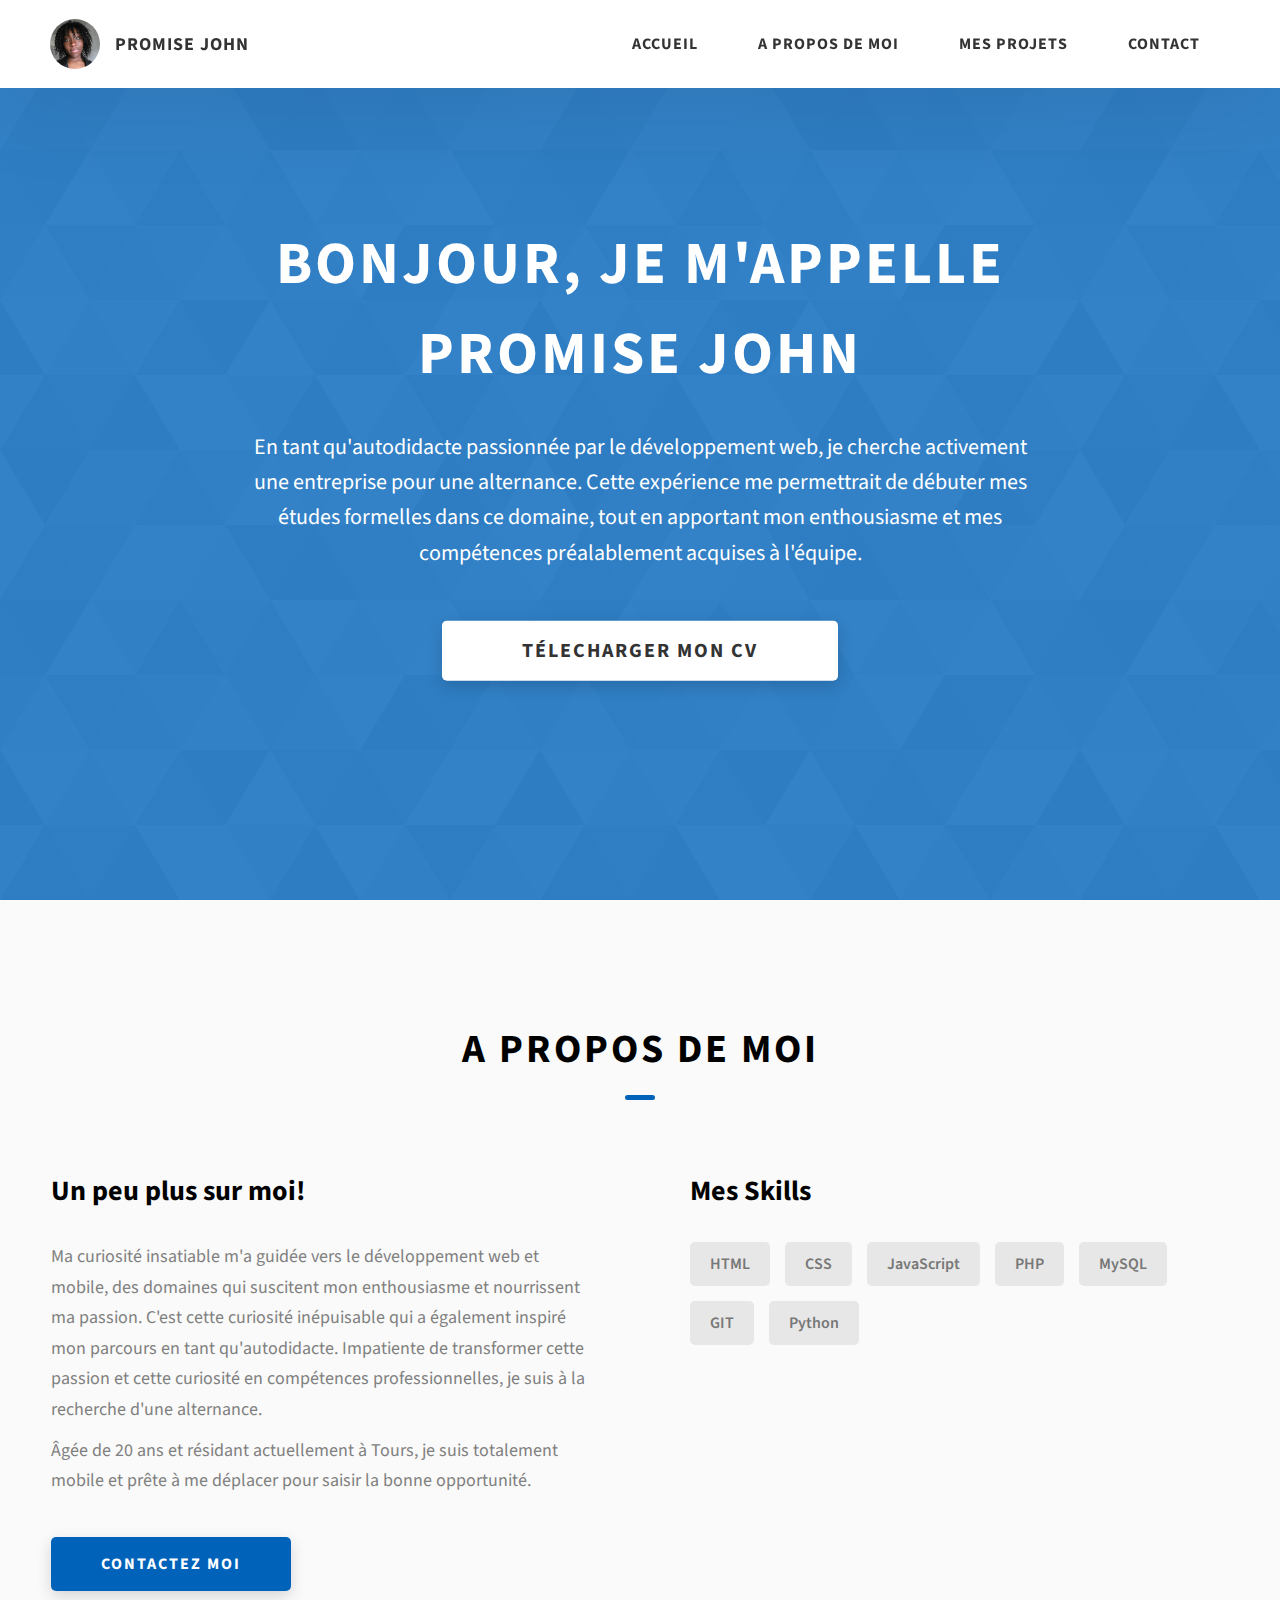
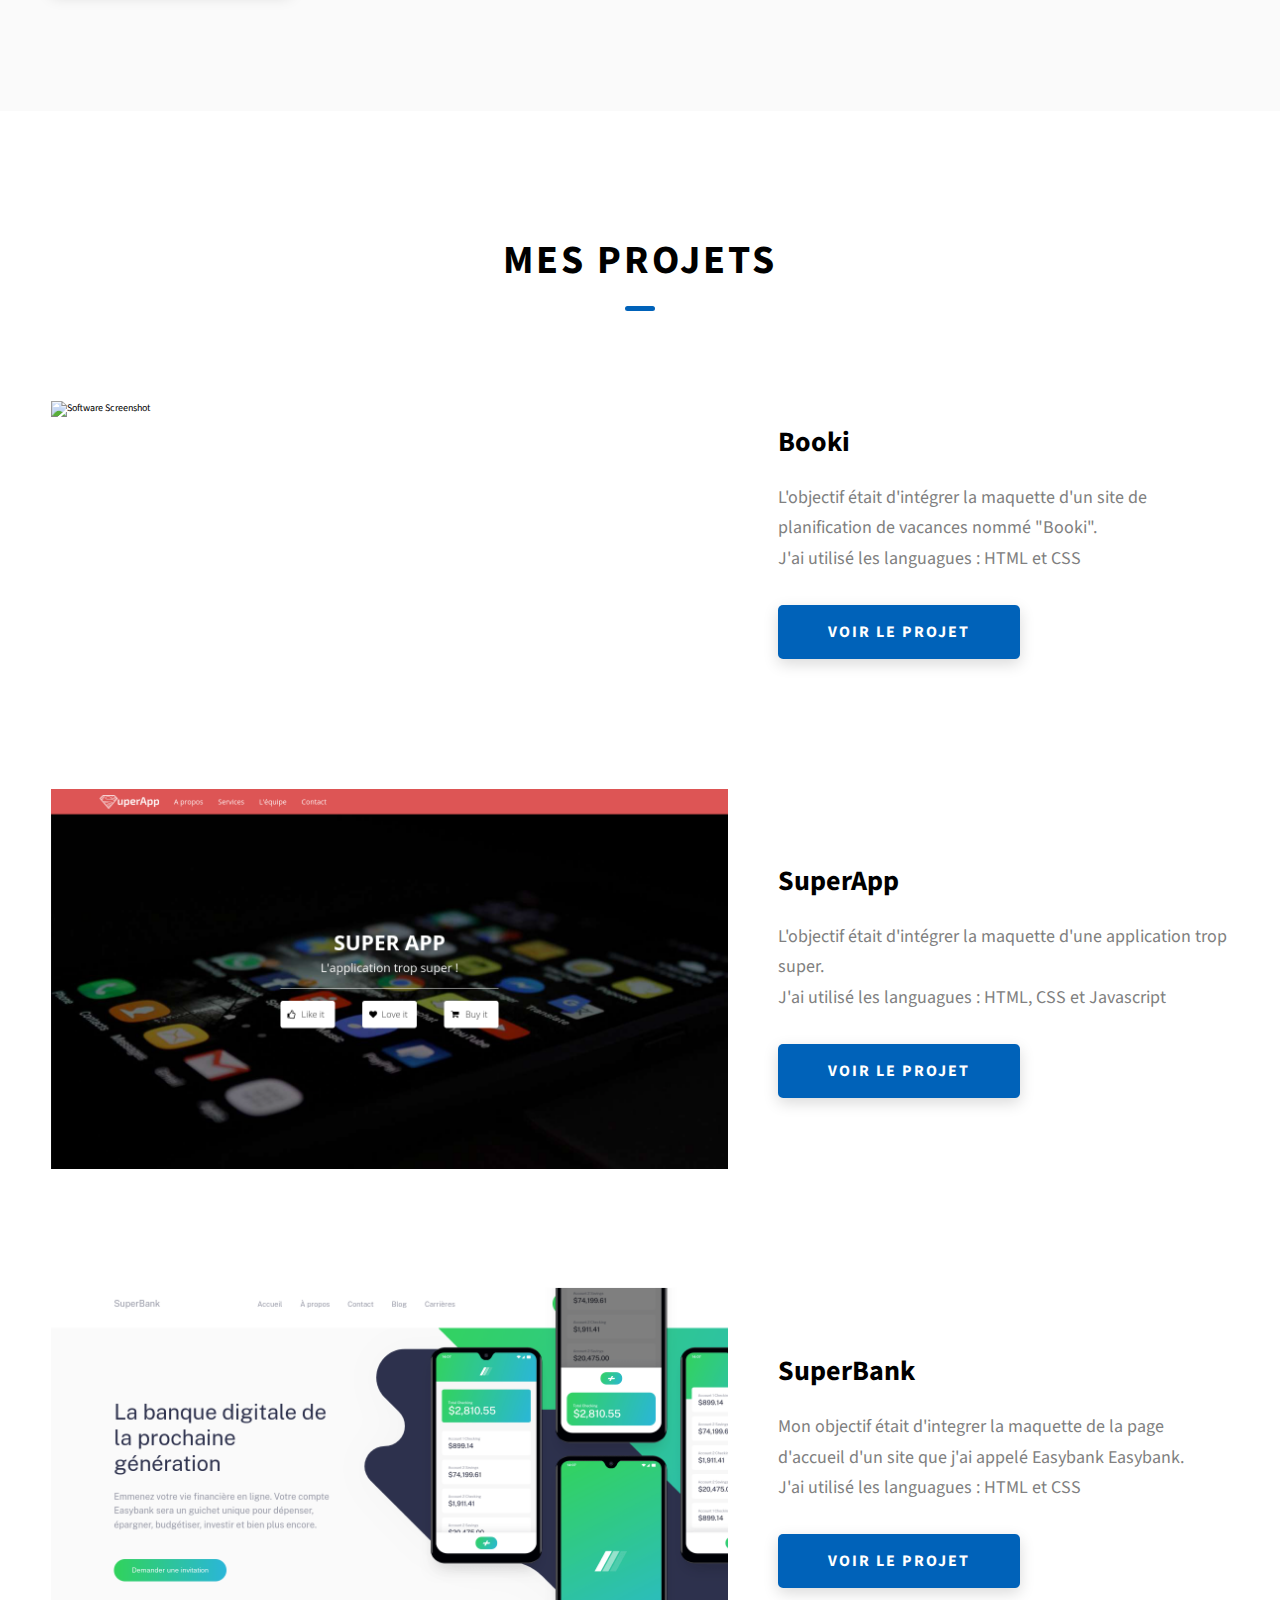
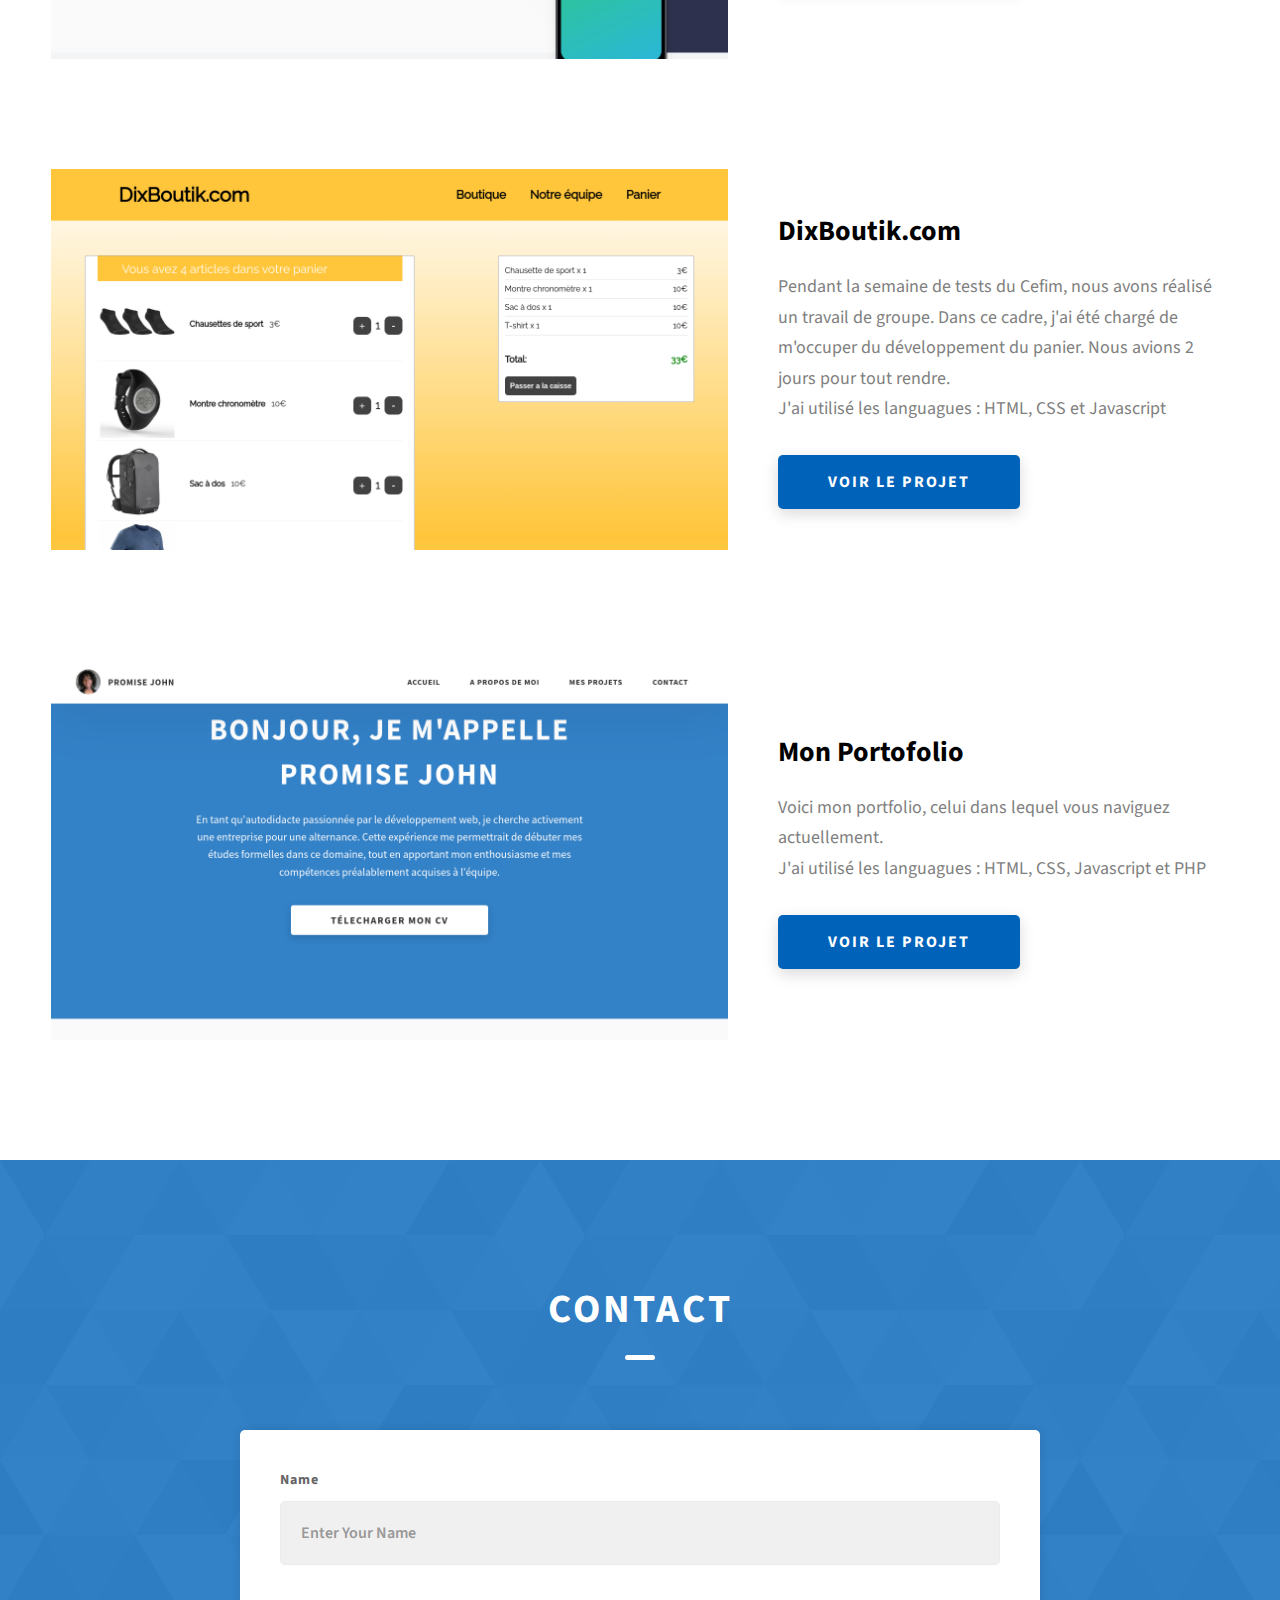
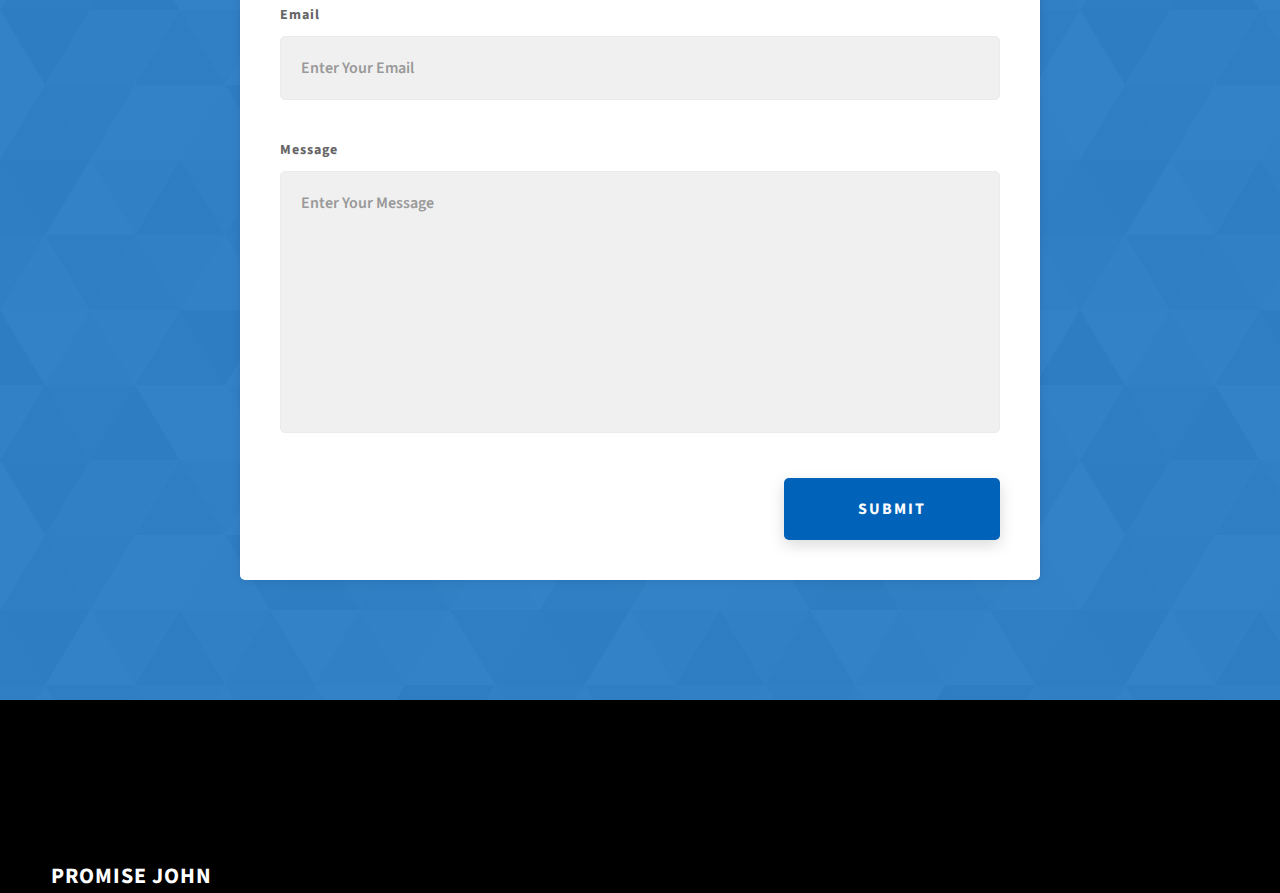
==== index.html @ 9f01833c "mon premier potofolio ajouter en entier" ====
<!DOCTYPE html>
<html lang="en">
  <head>
    <meta charset="UTF-8" />
    <meta name="viewport" content="width=device-width, initial-scale=1.0" />
    <meta http-equiv="X-UA-Compatible" content="ie=edge" />
    <title>Dopefolio</title>
    <meta name="description" content="Portfolio Template for Developer" />

    <link rel="stylesheet" href="css/style.css" />

    <link rel="preconnect" href="https://fonts.googleapis.com" />
    <link rel="preconnect" href="https://fonts.gstatic.com" crossorigin />
    <link
      href="https://fonts.googleapis.com/css2?family=Source+Sans+Pro:wght@400;600;700;900&display=swap"
      rel="stylesheet"
    />
  </head>
  <body>
    <header class="header">
      <div class="header__content">
        <div class="header__logo-container">
          <div class="header__logo-img-cont">
            <img
              src="images/IMAG0313_1.jpg"
              alt="Ram Maheshwari Logo Image"
              class="header__logo-img"
            />
          </div>
          <span class="header__logo-sub">Promise John</span>
        </div>
        <div class="header__main">
          <ul class="header__links">
            <li class="header__link-wrapper">
              <a href="./index.html" class="header__link"> Accueil </a>
            </li>
            <li class="header__link-wrapper">
              <a href="./index.html#about" class="header__link">A propos de moi </a>
            </li>
            <li class="header__link-wrapper">
              <a href="./index.html#projects" class="header__link">
                Mes Projets
              </a>
            </li>
            <li class="header__link-wrapper">
              <a href="./index.html#contact" class="header__link"> Contact </a>
            </li>
          </ul>
          <div class="header__main-ham-menu-cont">
            <img
              src="./assets/svg/ham-menu.svg"
              alt="hamburger menu"
              class="header__main-ham-menu"
            />
            <img
              src="./assets/svg/ham-menu-close.svg"
              alt="hamburger menu close"
              class="header__main-ham-menu-close d-none"
            />
          </div>
        </div>
      </div>
      <div class="header__sm-menu">
        <div class="header__sm-menu-content">
          <ul class="header__sm-menu-links">
            <li class="header__sm-menu-link">
              <a href="./index.html"> Home </a>
            </li>

            <li class="header__sm-menu-link">
              <a href="./index.html#about"> About </a>
            </li>

            <li class="header__sm-menu-link">
              <a href="./index.html#projects"> Mes projets </a>
            </li>

            <li class="header__sm-menu-link">
              <a href="./index.html#contact"> Contact </a>
            </li>
          </ul>
        </div>
      </div>
    </header>
    <section class="home-hero">
      <div class="home-hero__content">
        <h1 class="heading-primary">Bonjour, Je m'appelle Promise John</h1>
        <div class="home-hero__info">
          <p class="text-primary">
            En tant qu'autodidacte passionnée par le développement web, je cherche activement une entreprise pour une alternance. Cette expérience me permettrait de débuter mes études formelles dans ce domaine, tout en apportant mon enthousiasme et mes compétences préalablement acquises à l'équipe.
          </p>
        </div>
        <div class="home-hero__cta">
          <a href="images/CV_2023-06-22_Promise_JOHN.pdf" download="CV_Promise_JOHN" class="btn btn--bg">Télecharger mon CV</a>
        </div>
      </div>
    
    </section>
    <section id="about" class="about sec-pad">
      <div class="main-container">
        <h2 class="heading heading-sec heading-sec__mb-med">
          <span class="heading-sec__main">A propos de moi</span>
        </h2>
        <div class="about__content">
          <div class="about__content-main">
            <h3 class="about__content-title">Un peu plus sur moi!</h3>
            <div class="about__content-details">
              <p class="about__content-details-para">
                Ma curiosité insatiable m'a guidée vers le développement web et mobile, des domaines qui suscitent mon enthousiasme et nourrissent ma passion. C'est cette curiosité inépuisable qui a également inspiré mon parcours en tant qu'autodidacte. Impatiente de transformer cette passion et cette curiosité en compétences professionnelles, je suis à la recherche d'une alternance.
              </p>
              <p class="about__content-details-para">
                Âgée de 20 ans et résidant actuellement à Tours, je suis totalement mobile et prête à me déplacer pour saisir la bonne opportunité.
                
              </p>
            </div>
            <a href="./#contact" class="btn btn--med btn--theme dynamicBgClr"
              >Contactez moi</a
            >
          </div>
          <div class="about__content-skills">
            <h3 class="about__content-title">Mes Skills</h3>
            <div class="skills">
              <div class="skills__skill">HTML</div>
              <div class="skills__skill">CSS</div>
              <div class="skills__skill">JavaScript</div>
              <div class="skills__skill">PHP</div>
              <div class="skills__skill">MySQL</div>
              <div class="skills__skill">GIT</div>
              <div class="skills__skill">Python</div>
            </div>
          </div>
        </div>
      </div>
    </section>
    <section id="projects" class="projects sec-pad">
      <div class="main-container">
        <h2 class="heading heading-sec heading-sec__mb-bg">
          <span class="heading-sec__main">Mes Projets</span>
          <span class="heading-sec__sub">
            
          </span>
        </h2>

        <div class="projects__content">
          <div class="projects__row">
            <div class="projects__row-img-cont">
              <img
                src="https://julien-thibault.fr/images/portfolio/booki.png"
                alt="Software Screenshot"
                class="projects__row-img"
                loading="lazy"
              />
            </div>
            <div class="projects__row-content">
              <h3 class="projects__row-content-title">Booki</h3>
              <p class="projects__row-content-desc">
                L'objectif était d'intégrer la maquette d'un site de planification de vacances nommé "Booki". <br>J'ai utilisé les languagues : HTML et CSS
              </p>
              <a
                href="P2_john_code/index.html"
                class="btn btn--med btn--theme dynamicBgClr"
                target="_blank"
                >Voir le projet</a
              >
            </div>
          </div>
          <div class="projects__row">
            <div class="projects__row-img-cont">
              <img
                src="images/Screenshot 2023-07-05 05.11.53.png"
                alt="Software Screenshot"
                class="projects__row-img"
                loading="lazy"
              />
            </div>
            <div class="projects__row-content">
              <h3 class="projects__row-content-title">SuperApp</h3>
              <p class="projects__row-content-desc">
                L'objectif était d'intégrer la maquette d'une application trop super. <br>J'ai utilisé les languagues : HTML, CSS et Javascript
              </p>
              <a
                href="SuperApp/index.html"
                class="btn btn--med btn--theme dynamicBgClr"
                target="_blank"
                >Voir le projet</a
              >
            </div>
          </div>
          <div class="projects__row">
            <div class="projects__row-img-cont">
              <img
                src="images/Screenshot 2023-07-05 05.13.18.png"
                alt="Software Screenshot"
                class="projects__row-img"
                loading="lazy"
              />
            </div>
            <div class="projects__row-content">
              <h3 class="projects__row-content-title">SuperBank</h3>
              <p class="projects__row-content-desc">
                Mon objectif était d'integrer la maquette de la page d'accueil d'un site que j'ai appelé Easybank Easybank. <br>J'ai utilisé les languagues : HTML et CSS
              </p>
              <a
                href="easybank-landing-page-master/index.html"
                class="btn btn--med btn--theme dynamicBgClr"
                target="_blank"
                >Voir le projet</a
              >
            </div>
          </div>
          <div class="projects__row">
            <div class="projects__row-img-cont">
              <img
                src="images/Screenshot 2023-07-05 05.22.53.png"
                alt="Software Screenshot"
                class="projects__row-img"
                loading="lazy"
              />
            </div>
            <div class="projects__row-content">
              <h3 class="projects__row-content-title">DixBoutik.com</h3>
              <p class="projects__row-content-desc">
                Pendant la semaine de tests du Cefim, nous avons réalisé un travail de groupe. Dans ce cadre, j'ai été chargé de m'occuper du développement du panier. Nous avions 2 jours pour tout rendre. <br>J'ai utilisé les languagues : HTML, CSS et Javascript
              </p>
              <a
                href="DixBoutik.com - Final/panier/panier.html"
                class="btn btn--med btn--theme dynamicBgClr"
                target="_blank"
                >Voir le projet</a
              >
            </div>
          </div>
          <div class="projects__row">
            <div class="projects__row-img-cont">
              <img
                src="images/Screenshot 2023-07-05 06.35.29.png"
                alt="Software Screenshot"
                class="projects__row-img"
                loading="lazy"
              />
            </div>
            <div class="projects__row-content">
              <h3 class="projects__row-content-title">Mon Portofolio</h3>
              <p class="projects__row-content-desc">
                Voici mon portfolio, celui dans lequel vous naviguez actuellement.<br>J'ai utilisé les languagues : HTML, CSS, Javascript et PHP 
              </p>
              <a
                href="index.html"
                class="btn btn--med btn--theme dynamicBgClr"
                target="_blank"
                >Voir le projet</a
              >
            </div>
          </div>
        </div>
      </div>
    </section>
    <section id="contact" class="contact sec-pad dynamicBg">
      
      <div class="main-container">
        <h2 class="heading heading-sec heading-sec__mb-med">
          <span class="heading-sec__main heading-sec__main--lt">Contact</span>
          <span class="heading-sec__sub heading-sec__sub--lt">
            
          </span>
        </h2>
        <div class="contact__form-container">
          <form action="#" class="contact__form">
            <div class="contact__form-field">
              <label class="contact__form-label" for="name">Name</label>
              <input
                required
                placeholder="Enter Your Name"
                type="text"
                class="contact__form-input"
                name="name"
                id="name"
              />
            </div>
            <div class="contact__form-field">
              <label class="contact__form-label" for="email">Email</label>
              <input
                required
                placeholder="Enter Your Email"
                type="text"
                class="contact__form-input"
                name="email"
                id="email"
              />
            </div>
            <div class="contact__form-field">
              <label class="contact__form-label" for="message">Message</label>
              <textarea
                required
                cols="30"
                rows="10"
                class="contact__form-input"
                placeholder="Enter Your Message"
                name="message"
                id="message"
              ></textarea>
            </div>
            <button type="submit" class="btn btn--theme contact__btn">
              Submit
            </button>
          </form>
        </div>
      </div>
    </section>
    <footer class="main-footer">
      <div class="main-container">
        <div class="main-footer__upper">
          
          </div>
          <div class="main-footer__row main-footer__row-2">
            <h4 class="heading heading-sm text-lt">Promise John</h4> 
          </div>
        </div>

        
      </div>
    </footer>

    <script src="./index.js"></script>
  </body>
</html>
---- css/style.css ----
/*
0 - 600px:      Phone
600 - 900px:    Tablet portrait
900 - 1200px:   Tablet landscape
[1200 - 1800] is where our normal styles apply
1800px + :      Big desktop
$breakpoint arguement choices:
- phone
- tab-port
- tab-land
- big-desktop

Inside media queries 1em is always 16px i.e 1em = 16px at every screen size only inside media queries
*/
*,
*::after,
*::before {
  margin: 0;
  padding: 0;
  box-sizing: inherit;
  font-family: inherit; }

html {
  font-size: 62.5%;
  scroll-behavior: smooth; }
  @media only screen and (max-width: 75em) {
    html {
      font-size: 59%; } }
  @media only screen and (max-width: 56.25em) {
    html {
      font-size: 56%; } }
  @media only screen and (min-width: 112.5em) {
    html {
      font-size: 65%; } }

body {
  box-sizing: border-box;
  position: relative;
  line-height: 1.5;
  font-family: sans-serif;
  overflow-x: hidden;
  overflow-y: scroll;
  font-family: 'Source Sans Pro', sans-serif; }

a {
  text-decoration: none;
  color: inherit; }

li {
  list-style: none; }

input:focus,
button:focus,
a:focus,
textarea:focus {
  outline: none; }

button {
  border: none;
  cursor: pointer; }

textarea {
  resize: none; }

.heading-primary {
  font-size: 6rem;
  text-transform: uppercase;
  letter-spacing: 3px;
  text-align: center; }
  @media only screen and (max-width: 37.5em) {
    .heading-primary {
      font-size: 4.5rem; } }

.heading-sec__mb-bg {
  margin-bottom: 11rem; }
  @media only screen and (max-width: 56.25em) {
    .heading-sec__mb-bg {
      margin-bottom: 8rem; } }

.heading-sec__mb-med {
  margin-bottom: 9rem; }
  @media only screen and (max-width: 56.25em) {
    .heading-sec__mb-med {
      margin-bottom: 8rem; } }

.heading-sec__main {
  display: block;
  font-size: 4rem;
  text-transform: uppercase;
  letter-spacing: 1px;
  letter-spacing: 3px;
  text-align: center;
  margin-bottom: 3.5rem;
  position: relative; }
  .heading-sec__main--lt {
    color: #fff; }
    .heading-sec__main--lt::after {
      content: '';
      background: #fff !important; }
  .heading-sec__main::after {
    content: '';
    position: absolute;
    top: calc(100% + 1.5rem);
    height: 5px;
    width: 3rem;
    background: #0062b9;
    left: 50%;
    transform: translateX(-50%);
    border-radius: 5px; }
    @media only screen and (max-width: 37.5em) {
      .heading-sec__main::after {
        top: calc(100% + 1.2rem); } }

.heading-sec__sub {
  display: block;
  text-align: center;
  color: #777;
  font-size: 2rem;
  font-weight: 500;
  max-width: 80rem;
  margin: auto;
  line-height: 1.6; }
  @media only screen and (max-width: 37.5em) {
    .heading-sec__sub {
      font-size: 1.8rem; } }
  .heading-sec__sub--lt {
    color: #eee; }

.heading-sm {
  font-size: 2.2rem;
  text-transform: uppercase;
  letter-spacing: 1px; }

.main-container {
  max-width: 120rem;
  margin: auto;
  width: 92%; }

.btn {
  background: #fff;
  color: #333;
  text-transform: uppercase;
  letter-spacing: 2px;
  display: inline-block;
  font-weight: 700;
  border-radius: 5px;
  box-shadow: 0 5px 15px 0 rgba(0, 0, 0, 0.15);
  transition: transform .3s; }
  .btn:hover {
    transform: translateY(-3px); }
  .btn--bg {
    padding: 1.5rem 8rem;
    font-size: 2rem; }
  .btn--med {
    padding: 1.5rem 5rem;
    font-size: 1.6rem; }
  .btn--theme {
    background: #0062b9;
    color: #fff; }
  .btn--theme-inv {
    color: #0062b9;
    background: #fff;
    border: 2px solid #0062b9;
    box-shadow: none;
    padding: calc(1.5rem - 2px) calc(5rem - 2px); }

.sec-pad {
  padding: 12rem 0; }
  @media only screen and (max-width: 56.25em) {
    .sec-pad {
      padding: 8rem 0; } }

.text-primary {
  color: #fff;
  font-size: 2.2rem;
  text-align: center;
  width: 100%;
  line-height: 1.6; }
  @media only screen and (max-width: 37.5em) {
    .text-primary {
      font-size: 2rem; } }

.d-none {
  display: none; }

.home-hero {
  color: #fff;
  background: linear-gradient(to right, rgba(0, 98, 185, 0.8), rgba(0, 98, 185, 0.8)), url(../../assets/svg/common-bg.svg);
  background-position: center;
  height: 100vh;
  min-height: 80rem;
  max-height: 120rem;
  position: relative; }
  @media only screen and (max-width: 37.5em) {
    .home-hero {
      height: unset;
      min-height: unset; } }
  .home-hero__socials {
    position: absolute;
    top: 50%;
    border: 2px solid #eee;
    border-left: 2px solid #eee;
    transform: translateY(-50%); }
    @media only screen and (max-width: 56.25em) {
      .home-hero__socials {
        display: none; } }
  .home-hero__mouse-scroll-cont {
    position: absolute;
    bottom: 3%;
    left: 50%;
    transform: translateX(-50%); }
    @media only screen and (max-width: 37.5em) {
      .home-hero__mouse-scroll-cont {
        display: none; } }
  .home-hero__social {
    width: 5rem; }
  .home-hero__social-icon-link {
    width: 100%;
    display: block;
    padding: 1.2rem;
    border-bottom: 2px solid #eee;
    transition: background .3s; }
    .home-hero__social-icon-link:hover {
      background: rgba(255, 255, 255, 0.1); }
    .home-hero__social-icon-link--bd-none {
      border-bottom: 0; }
  .home-hero__social-icon {
    width: 100%; }
  .home-hero__content {
    position: absolute;
    top: 50%;
    left: 50%;
    transform: translate(-50%, -50%);
    max-width: 90rem;
    width: 92%; }
    @media only screen and (max-width: 37.5em) {
      .home-hero__content {
        padding: 19rem 0 13rem 0;
        margin: auto;
        position: static;
        transform: translate(0, 0); } }
  .home-hero__info {
    margin: 3rem auto 0 auto;
    max-width: 80rem; }
  .home-hero__cta {
    margin-top: 5rem;
    text-align: center; }

.about {
  background: #fafafa; }
  .about__content {
    display: grid;
    grid-template-columns: 1fr 1fr;
    grid-gap: 10rem; }
    @media only screen and (max-width: 56.25em) {
      .about__content {
        grid-template-columns: 1fr;
        grid-gap: 8rem; } }
    .about__content-title {
      font-weight: 700;
      font-size: 2.8rem;
      margin-bottom: 3rem; }
      @media only screen and (max-width: 37.5em) {
        .about__content-title {
          font-size: 2.4rem; } }
    .about__content-details-para {
      font-size: 1.8rem;
      color: grey;
      max-width: 60rem;
      line-height: 1.7;
      margin-bottom: 1rem; }
      .about__content-details-para--hl {
        font-weight: 700;
        margin: 0 3px; }
      .about__content-details-para:last-child {
        margin-bottom: 4rem; }

.projects__row {
  display: grid;
  grid-template-columns: 1.5fr 1fr;
  grid-gap: 5rem;
  margin-bottom: 11rem; }
  @media only screen and (max-width: 56.25em) {
    .projects__row {
      grid-template-columns: 1fr;
      grid-gap: 2rem;
      margin-bottom: 8rem; } }
  @media only screen and (max-width: 56.25em) {
    .projects__row {
      text-align: center; } }
  .projects__row:last-child {
    margin-bottom: 0; }
  .projects__row-img-cont {
    overflow: hidden; }
  .projects__row-img {
    width: 100%;
    display: block;
    object-fit: cover; }
  .projects__row-content {
    padding: 2rem 0;
    display: flex;
    justify-content: center;
    flex-direction: column;
    align-items: flex-start; }
    @media only screen and (max-width: 56.25em) {
      .projects__row-content {
        align-items: center; } }
    .projects__row-content-title {
      font-weight: 700;
      font-size: 2.8rem;
      margin-bottom: 2rem; }
      @media only screen and (max-width: 37.5em) {
        .projects__row-content-title {
          font-size: 2.4rem; } }
    .projects__row-content-desc {
      font-size: 1.8rem;
      color: grey;
      max-width: 60rem;
      line-height: 1.7;
      margin-bottom: 3rem; }
      @media only screen and (max-width: 37.5em) {
        .projects__row-content-desc {
          font-size: 1.7rem; } }

.contact {
  background: linear-gradient(to right, rgba(0, 98, 185, 0.8), rgba(0, 98, 185, 0.8)), url(../../assets/svg/common-bg.svg);
  background-size: cover;
  background-position: center; }
  .contact__form-container {
    box-shadow: 0 0 10px rgba(0, 0, 0, 0.1);
    background: white;
    padding: 4rem;
    margin-top: 6rem;
    max-width: 80rem;
    text-align: right;
    width: 95%;
    border-radius: 5px;
    margin: 5rem auto 0 auto; }
    @media only screen and (max-width: 37.5em) {
      .contact__form-container {
        padding: 3rem; } }
  .contact__form-field {
    margin-bottom: 4rem; }
    @media only screen and (max-width: 37.5em) {
      .contact__form-field {
        margin-bottom: 3rem; } }
  .contact__form-label {
    color: #666;
    font-size: 1.4rem;
    letter-spacing: 1px;
    font-weight: 700;
    margin-bottom: 1rem;
    display: block;
    text-align: left; }
  .contact__form-input {
    color: #333;
    padding: 2rem;
    width: 100%;
    border: 1px solid #ebebeb;
    font-size: 1.6rem;
    letter-spacing: 0px;
    background: #f0f0f0;
    border-radius: 5px;
    font-weight: 600;
    /* Code for Modern Browsers */
    /* Code for WebKit, Blink, Edge */
    /* Code for Internet Explorer 10-11 */
    /* Code for Microsoft Edge */
    /* Code for Mozilla Firefox 4 to 18 */
    /* Code for Mozilla Firefox 19+ */ }
    .contact__form-input::placeholder {
      color: #999;
      font-weight: 600;
      font-size: 1.6rem; }
    .contact__form-input::-webkit-input-placeholder {
      color: #999;
      font-weight: 600;
      font-size: 1.6rem; }
    .contact__form-input:-ms-input-placeholder {
      color: #999;
      font-weight: 600;
      font-size: 1.6rem; }
    .contact__form-input::-ms-input-placeholder {
      color: #999;
      font-weight: 600;
      font-size: 1.6rem; }
    .contact__form-input:-moz-placeholder {
      opacity: 1;
      color: #999;
      font-weight: 600;
      font-size: 1.6rem; }
    .contact__form-input::-moz-placeholder {
      opacity: 1;
      color: #999;
      font-weight: 600;
      font-size: 1.6rem; }
  .contact__btn {
    width: 30%;
    padding: 2rem 4rem;
    font-size: 1.6rem; }
    @media only screen and (max-width: 37.5em) {
      .contact__btn {
        width: 100%; } }

.project-cs-hero {
  color: #fff;
  background: linear-gradient(to right, rgba(0, 98, 185, 0.8), rgba(0, 98, 185, 0.8)), url(../../assets/svg/common-bg.svg);
  background-size: cover;
  background-position: center;
  position: relative; }
  @media only screen and (max-width: 37.5em) {
    .project-cs-hero {
      height: unset;
      min-height: unset; } }
  .project-cs-hero__content {
    padding: 25rem 0 17rem 0;
    max-width: 90rem;
    width: 92%;
    margin: auto; }
    @media only screen and (max-width: 37.5em) {
      .project-cs-hero__content {
        padding: 19rem 0 13rem 0;
        margin: auto;
        position: static;
        transform: translate(0, 0); } }
  .project-cs-hero__info {
    margin: 3rem auto 0 auto;
    max-width: 80rem; }
  .project-cs-hero__cta {
    margin-top: 5rem;
    text-align: center; }

.project-details__content {
  padding: 8rem 0;
  max-width: 90rem;
  margin: auto; }
  .project-details__content-title {
    font-weight: 700;
    font-size: 2.8rem;
    margin-bottom: 3rem; }
    @media only screen and (max-width: 37.5em) {
      .project-details__content-title {
        font-size: 2.4rem; } }

.project-details__showcase-img-cont {
  width: 100%;
  margin-bottom: 6rem; }

.project-details__showcase-img {
  width: 100%; }

.project-details__content-main {
  width: 100%;
  max-width: 70rem;
  margin: auto; }

.project-details__desc {
  margin: 0 0 7rem 0; }
  .project-details__desc-para {
    font-size: 1.8rem;
    line-height: 1.7;
    color: grey;
    margin-bottom: 2rem; }

.project-details__tools-used {
  margin: 0 0 7rem 0; }
  .project-details__tools-used-list {
    display: flex;
    flex-wrap: wrap; }
  .project-details__tools-used-item {
    padding: 1rem 2rem;
    margin-bottom: 1.5rem;
    margin-right: 1.5rem;
    font-size: 1.6rem;
    background: rgba(153, 153, 153, 0.2);
    border-radius: 5px;
    font-weight: 600;
    color: #777; }

.project-details__links {
  margin: 0 0; }
  .project-details__links-btn {
    margin-right: 2rem; }
    @media only screen and (max-width: 37.5em) {
      .project-details__links-btn {
        margin-right: 0;
        width: 70%;
        margin-bottom: 2rem;
        text-align: center; } }
    .project-details__links-btn:last-child {
      margin: 0; }
      @media only screen and (max-width: 37.5em) {
        .project-details__links-btn:last-child {
          margin: 0; } }

.header {
  position: fixed;
  width: 100%;
  z-index: 1000;
  background: #000;
  background: #fff;
  box-shadow: 0 10px 100px rgba(0, 0, 0, 0.1); }
  .header__content {
    display: flex;
    align-items: center;
    justify-content: space-between;
    padding: 1rem 5rem; }
    @media only screen and (max-width: 56.25em) {
      .header__content {
        padding: 0 2rem; } }
  .header__logo-container {
    display: flex;
    align-items: center;
    cursor: pointer;
    color: #333;
    transition: color .3s; }
    .header__logo-container:hover {
      color: #0062b9; }
  .header__logo-img-cont {
    width: 5rem;
    height: 5rem;
    border-radius: 50px;
    overflow: hidden;
    margin-right: 1.5rem;
    background: #0062b9; }
    @media only screen and (max-width: 56.25em) {
      .header__logo-img-cont {
        width: 4.5rem;
        height: 4.5rem;
        margin-right: 1.2rem; } }
  .header__logo-img {
    width: 100%;
    height: 100%;
    object-fit: cover;
    object-position: center;
    display: block; }
  .header__logo-sub {
    font-size: 1.8rem;
    text-transform: uppercase;
    font-weight: 700;
    letter-spacing: 1px; }
  .header__links {
    display: flex; }
    @media only screen and (max-width: 37.5em) {
      .header__links {
        display: none; } }
  .header__link {
    padding: 2.2rem 3rem;
    display: inline-block;
    font-size: 1.6rem;
    color: #333;
    text-transform: uppercase;
    letter-spacing: 1px;
    font-weight: 700;
    transition: color .3s; }
    .header__link:hover {
      color: #0062b9; }
    @media only screen and (max-width: 56.25em) {
      .header__link {
        padding: 3rem 1.8rem;
        font-size: 1.5rem; } }
  .header__main-ham-menu-cont {
    display: none;
    width: 3rem;
    padding: 2.2rem 0; }
    @media only screen and (max-width: 37.5em) {
      .header__main-ham-menu-cont {
        display: block; } }
  .header__main-ham-menu {
    width: 100%; }
  .header__main-ham-menu-close {
    width: 100%; }
  .header__sm-menu {
    background: #fff;
    position: absolute;
    width: 100%;
    top: 100%;
    visibility: hidden;
    opacity: 0;
    transition: all .3s;
    box-shadow: 0px 5px 5px 0px rgba(0, 0, 0, 0.1);
    -webkit-box-shadow: 0px 5px 5px 0px rgba(0, 0, 0, 0.1);
    -moz-box-shadow: 0px 5px 5px 0px rgba(0, 0, 0, 0.1); }
    .header__sm-menu--active {
      visibility: hidden;
      opacity: 0; }
      @media only screen and (max-width: 37.5em) {
        .header__sm-menu--active {
          visibility: visible;
          opacity: 1; } }
  .header__sm-menu-link a {
    display: block;
    text-decoration: none;
    padding: 2.5rem 3rem;
    font-size: 1.6rem;
    color: #333;
    text-align: right;
    border-bottom: 1px solid #eee;
    font-weight: 700;
    text-transform: uppercase;
    letter-spacing: 2px;
    transition: color .3s; }
    .header__sm-menu-link a:hover {
      color: #0062b9; }
  .header__sm-menu-link:first-child a {
    border-top: 1px solid #eee; }
  .header__sm-menu-link-last {
    border-bottom: 0; }

.main-footer {
  background: #000;
  color: #fff; }
  .main-footer__upper {
    display: flex;
    justify-content: space-between;
    padding: 8rem 0; }
    @media only screen and (max-width: 56.25em) {
      .main-footer__upper {
        padding: 6rem 0; } }
    @media only screen and (max-width: 37.5em) {
      .main-footer__upper {
        display: block; } }
  .main-footer__row-1 {
    order: 2; }
    @media only screen and (max-width: 56.25em) {
      .main-footer__row-1 {
        margin-bottom: 5rem; } }
  .main-footer__row-2 {
    width: 40%;
    order: 1;
    max-width: 50rem; }
    @media only screen and (max-width: 56.25em) {
      .main-footer__row-2 {
        width: 100%; } }
  .main-footer__short-desc {
    margin-top: 2rem;
    color: #eee;
    font-size: 1.5rem;
    line-height: 1.7; }
  .main-footer__social-cont {
    margin-top: 2rem; }
  .main-footer__icon {
    margin-right: 1rem;
    width: 2.5rem; }
    .main-footer__icon--mr-none {
      margin-right: 0; }
  .main-footer__lower {
    padding: 4rem 0;
    border-top: 1px solid #444;
    color: #eee;
    font-size: 1.2rem;
    text-align: left;
    text-align: center; }
    .main-footer__lower a {
      text-decoration: underline;
      font-weight: bold;
      margin-left: 2px; }
    @media only screen and (max-width: 56.25em) {
      .main-footer__lower {
        padding: 3.5rem 0; } }

.skills {
  display: flex;
  flex-wrap: wrap; }
  .skills__skill {
    padding: 1rem 2rem;
    margin-bottom: 1.5rem;
    margin-right: 1.5rem;
    font-size: 1.6rem;
    background: rgba(153, 153, 153, 0.2);
    border-radius: 5px;
    font-weight: 600;
    color: #777; }

.mouse {
  width: 25px;
  height: 40px;
  border: 2px solid #eee;
  border-radius: 60px;
  position: relative;
  overflow: hidden; }
  .mouse::before {
    content: '';
    width: 5px;
    height: 5px;
    position: absolute;
    top: 7px;
    left: 50%;
    transform: translateX(-50%);
    background-color: #eee;
    border-radius: 50%;
    opacity: 1;
    animation: wheel 1.3s infinite;
    -webkit-animation: wheel 1.3s infinite; }

@keyframes wheel {
  to {
    opacity: 0;
    top: 27px; } }

@-webkit-keyframes wheel {
  to {
    opacity: 0;
    top: 27px; } }
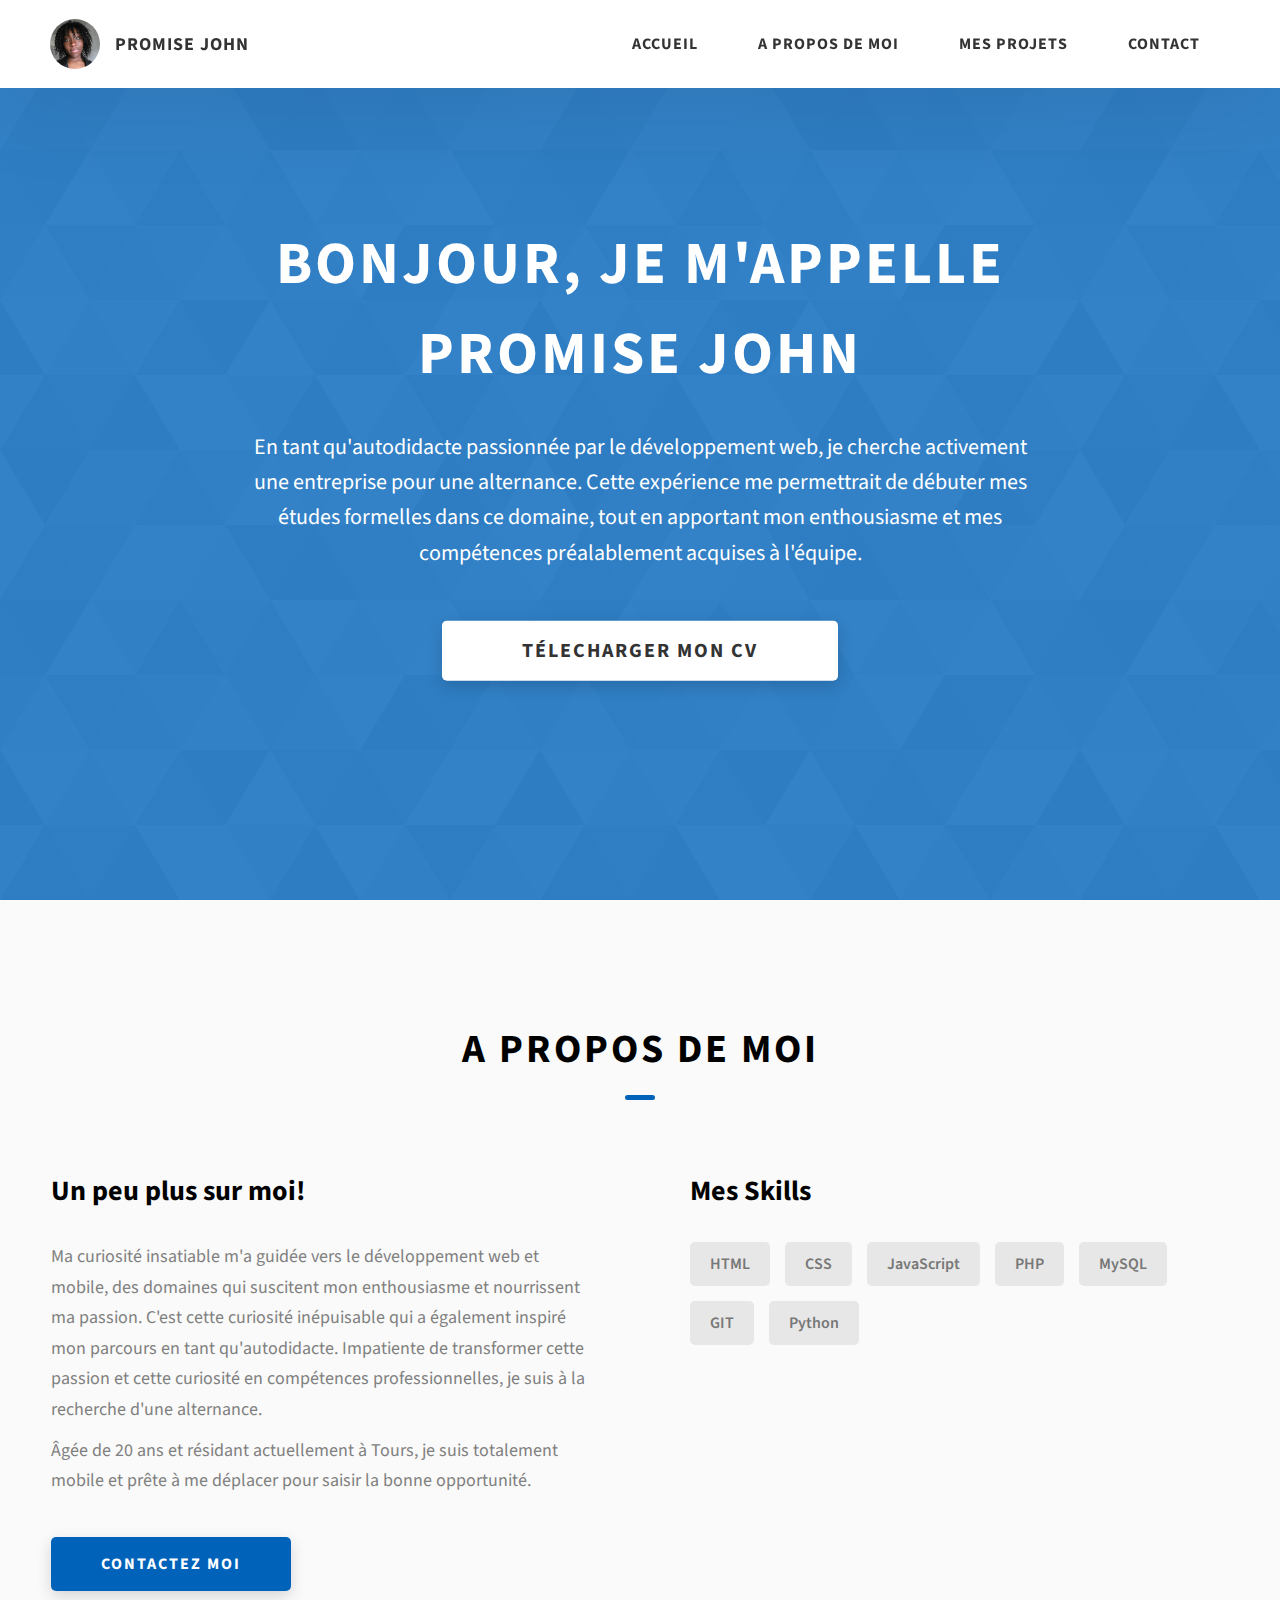
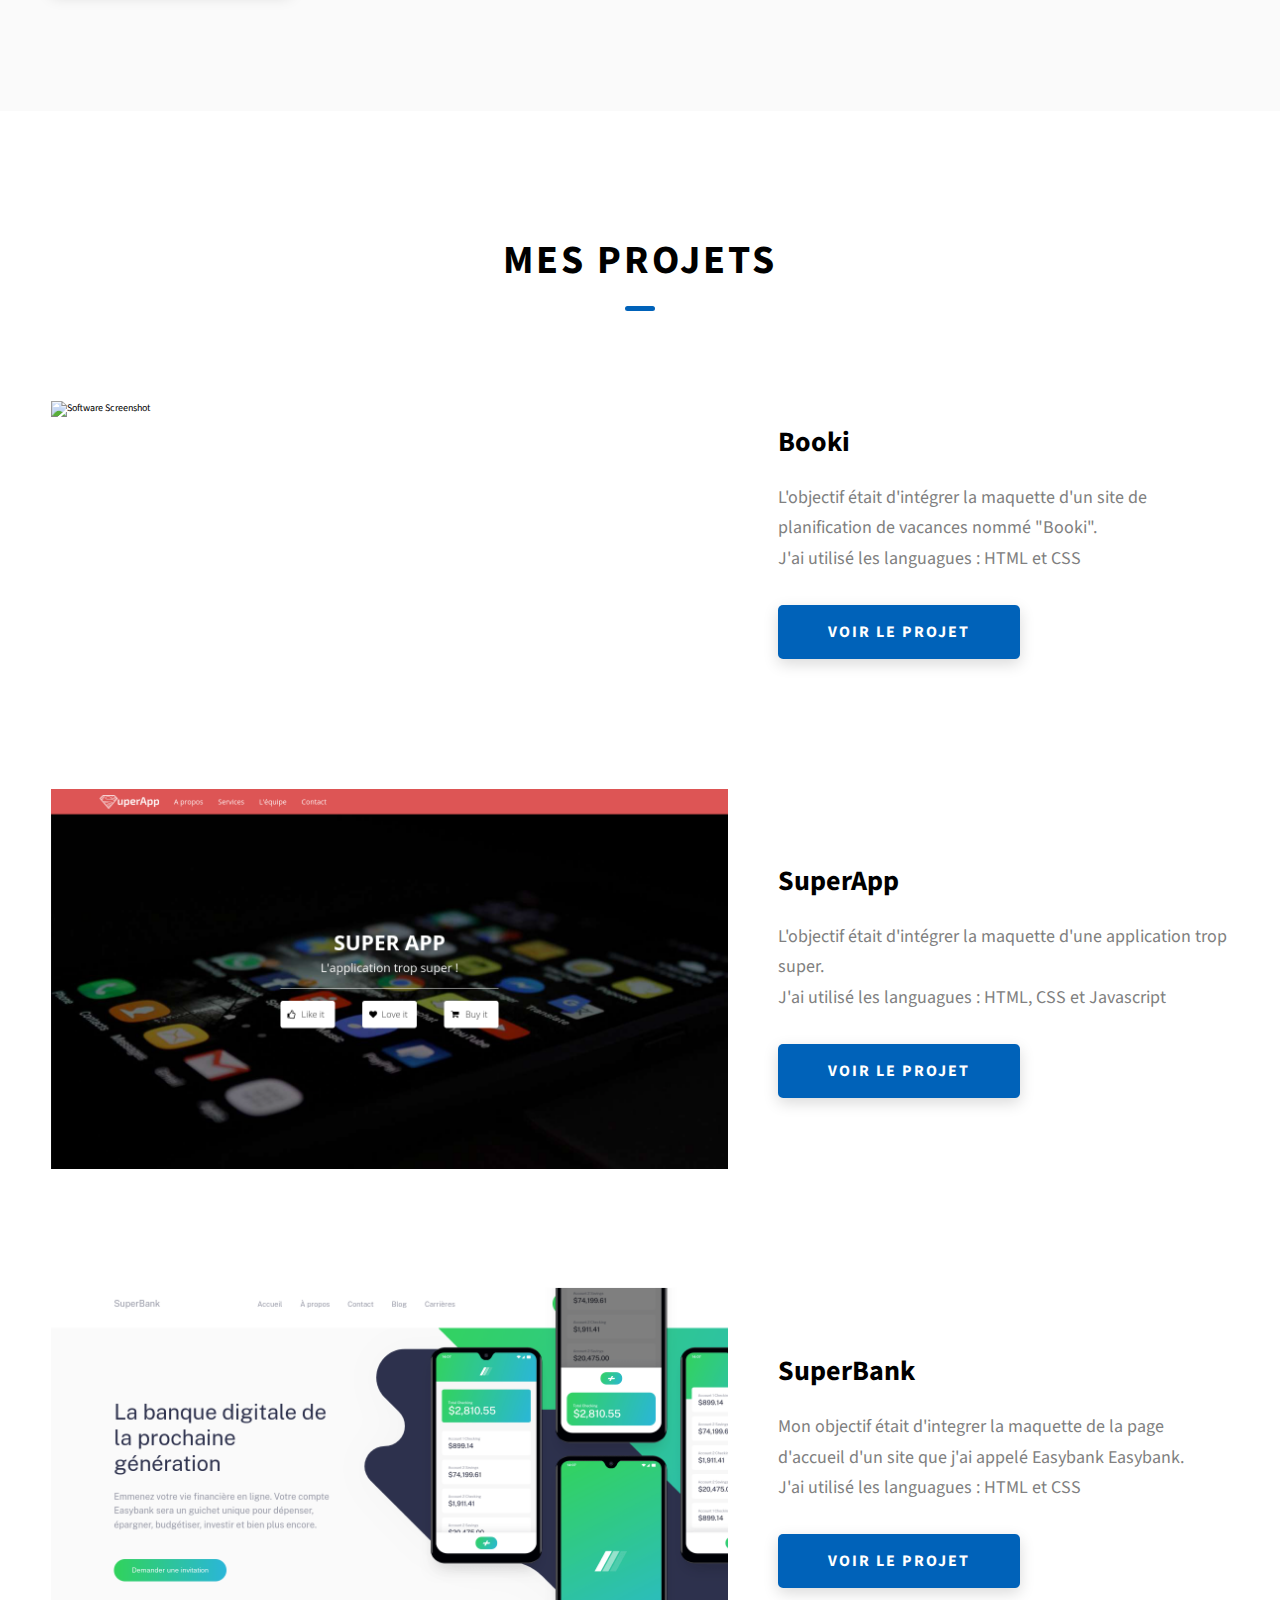
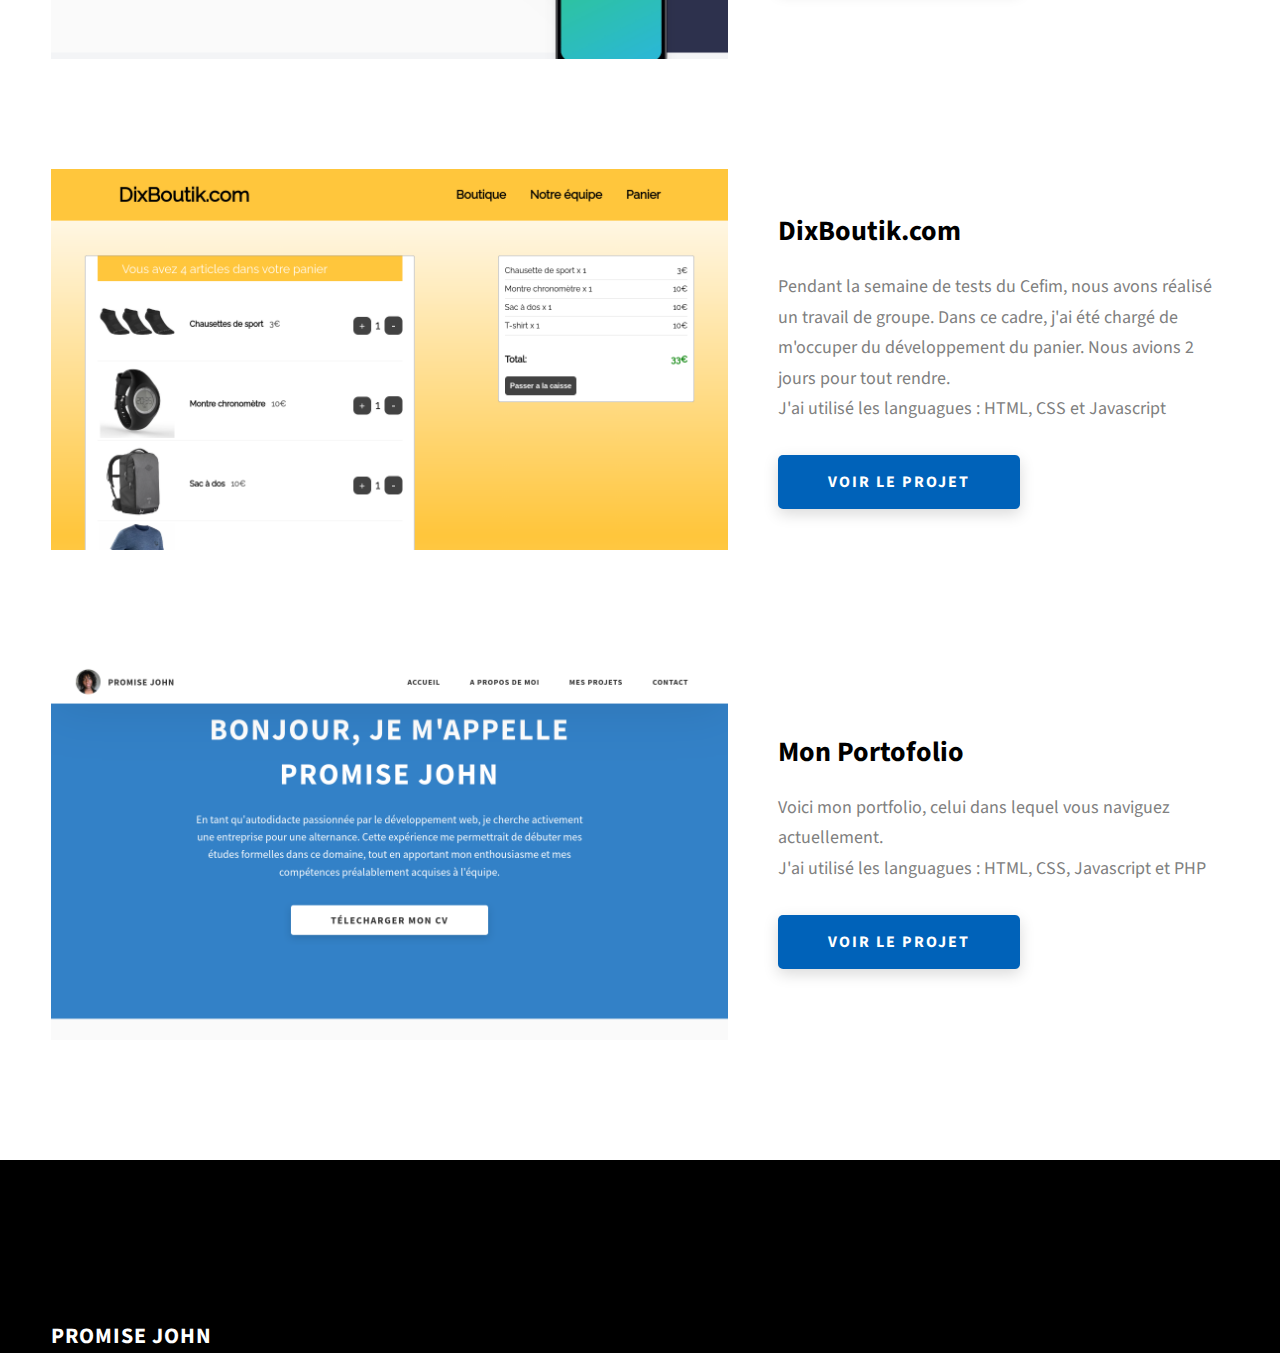
==== commit fcc6fc86: "Update index.html" ====
--- a/index.html
+++ b/index.html
@@ -255,58 +255,7 @@
         </div>
       </div>
     </section>
-    <section id="contact" class="contact sec-pad dynamicBg">
-      
-      <div class="main-container">
-        <h2 class="heading heading-sec heading-sec__mb-med">
-          <span class="heading-sec__main heading-sec__main--lt">Contact</span>
-          <span class="heading-sec__sub heading-sec__sub--lt">
-            
-          </span>
-        </h2>
-        <div class="contact__form-container">
-          <form action="#" class="contact__form">
-            <div class="contact__form-field">
-              <label class="contact__form-label" for="name">Name</label>
-              <input
-                required
-                placeholder="Enter Your Name"
-                type="text"
-                class="contact__form-input"
-                name="name"
-                id="name"
-              />
-            </div>
-            <div class="contact__form-field">
-              <label class="contact__form-label" for="email">Email</label>
-              <input
-                required
-                placeholder="Enter Your Email"
-                type="text"
-                class="contact__form-input"
-                name="email"
-                id="email"
-              />
-            </div>
-            <div class="contact__form-field">
-              <label class="contact__form-label" for="message">Message</label>
-              <textarea
-                required
-                cols="30"
-                rows="10"
-                class="contact__form-input"
-                placeholder="Enter Your Message"
-                name="message"
-                id="message"
-              ></textarea>
-            </div>
-            <button type="submit" class="btn btn--theme contact__btn">
-              Submit
-            </button>
-          </form>
-        </div>
-      </div>
-    </section>
+
     <footer class="main-footer">
       <div class="main-container">
         <div class="main-footer__upper">
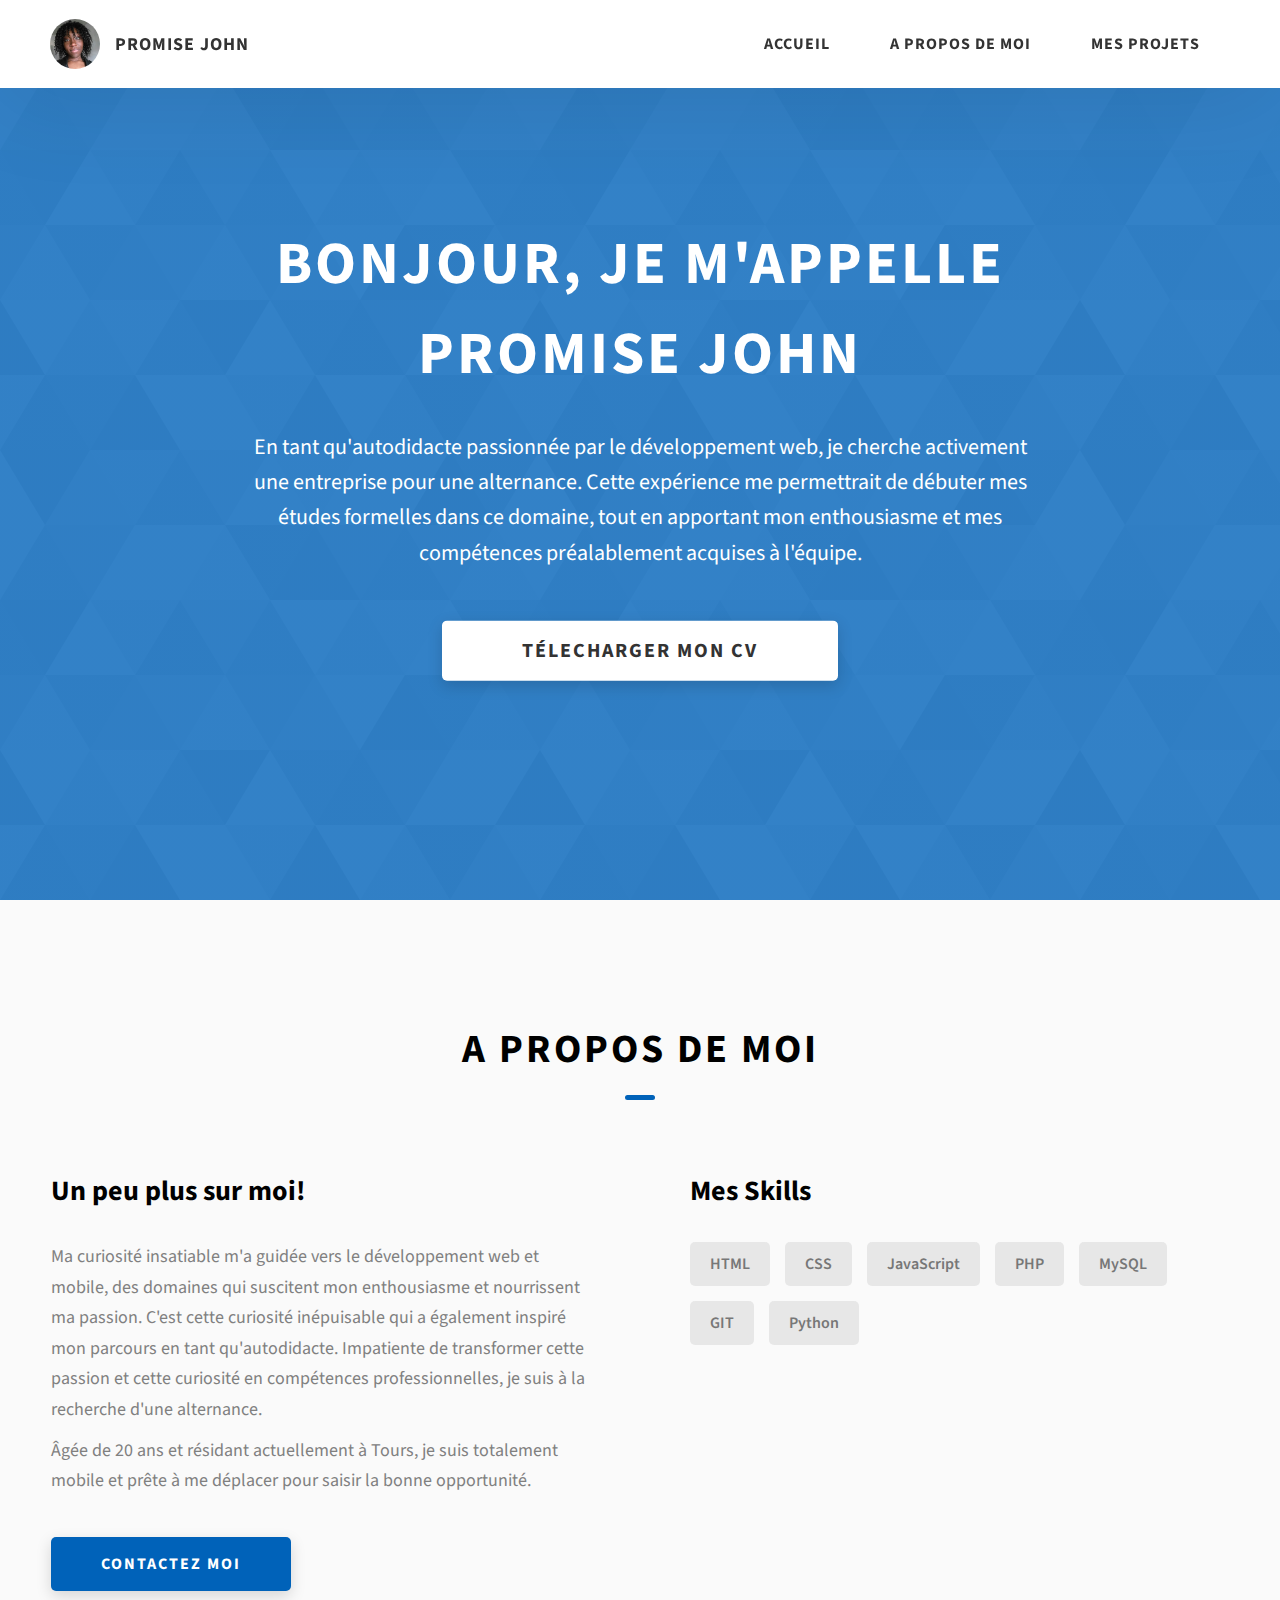
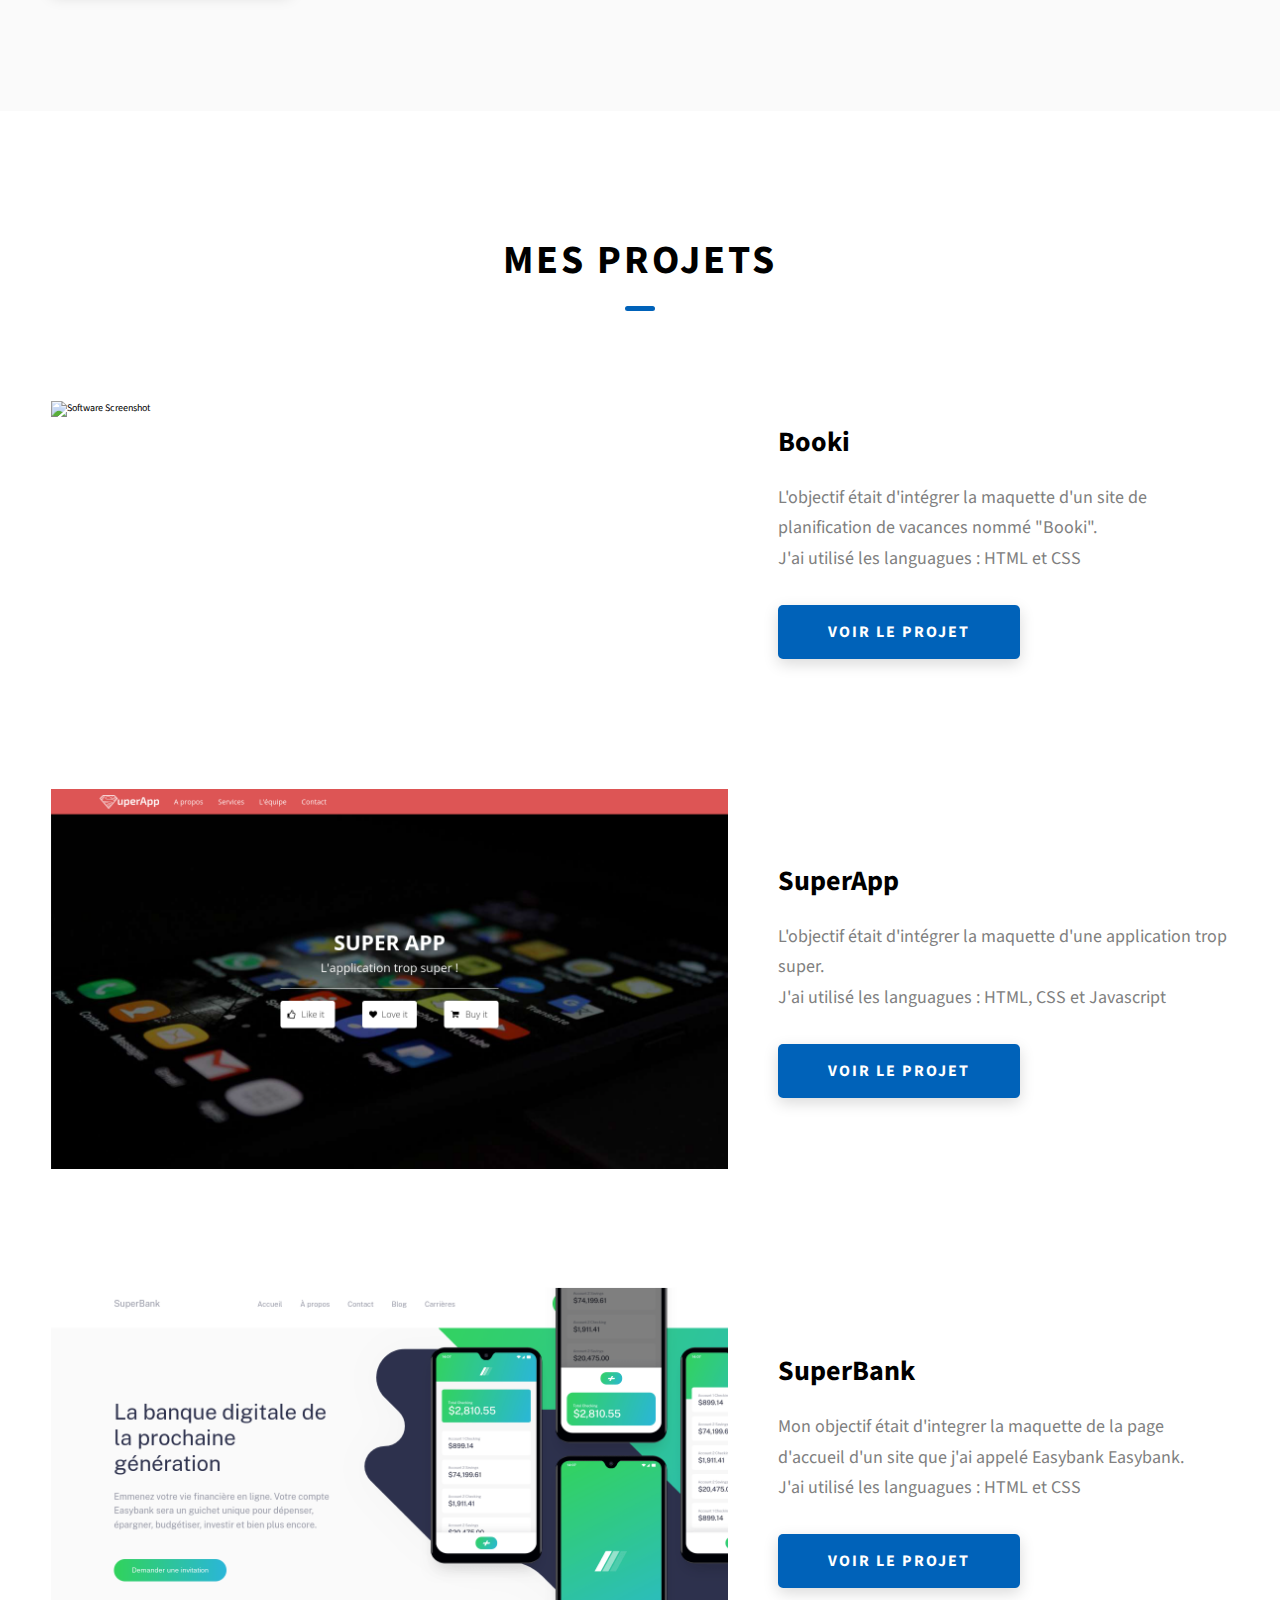
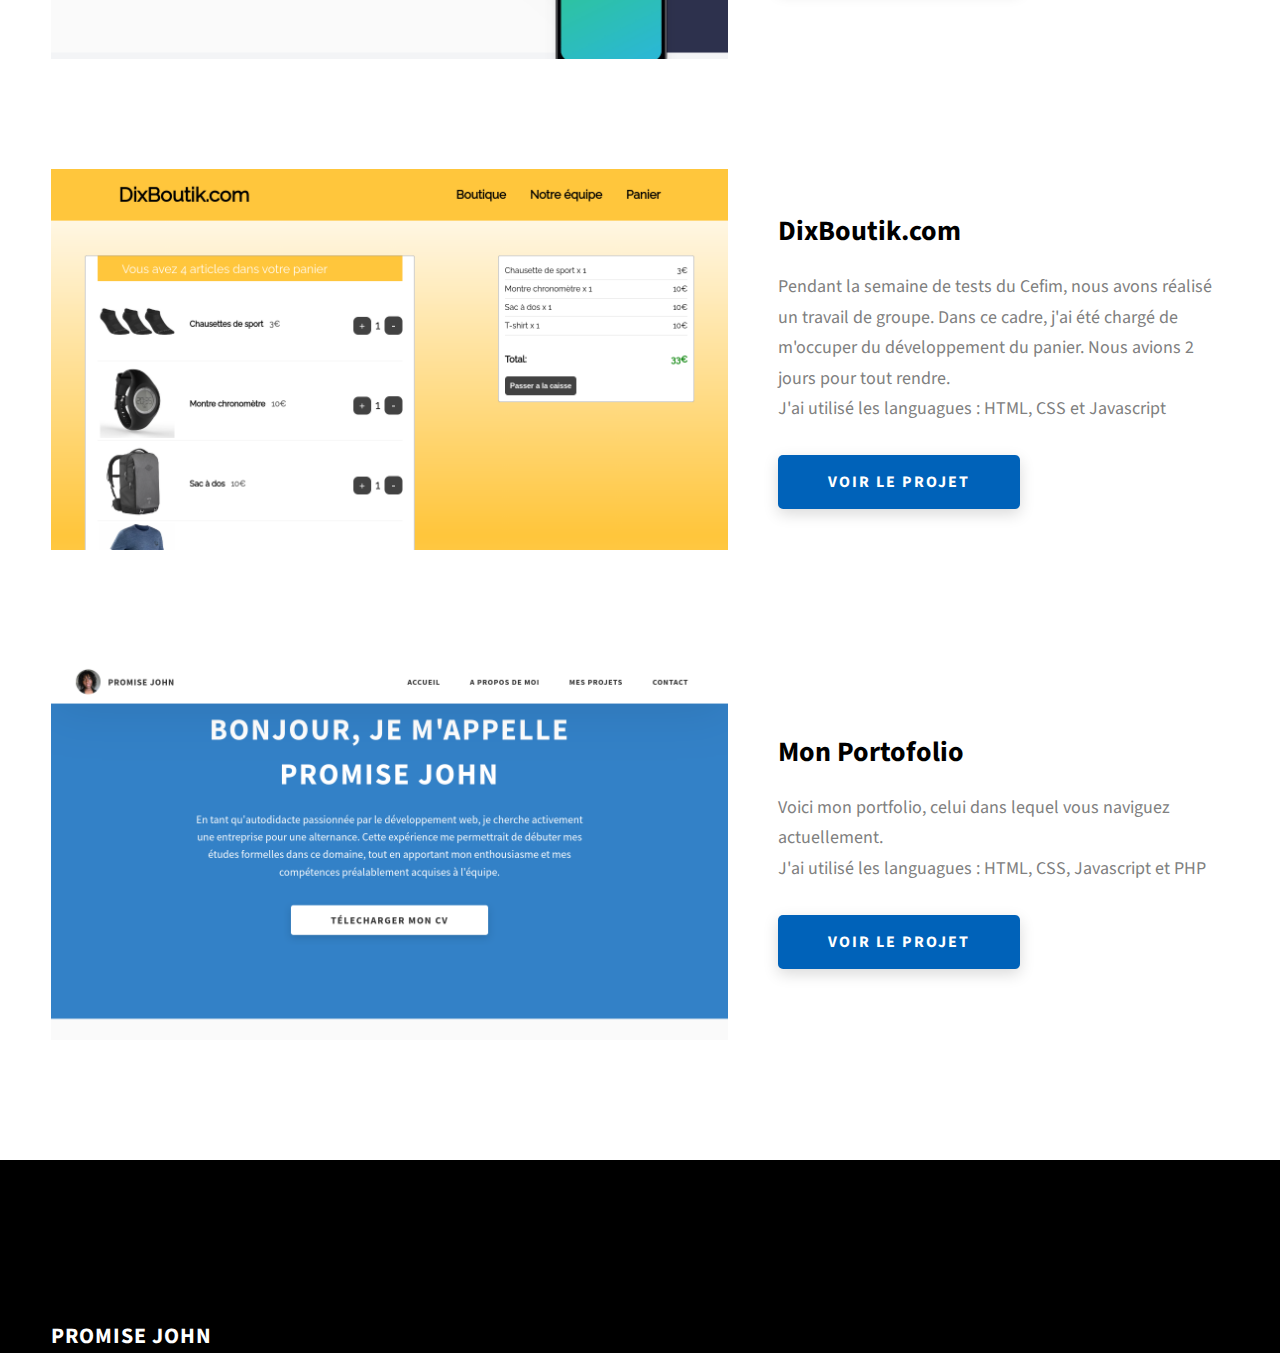
==== commit 642c4bbd: "Update index.html" ====
--- a/index.html
+++ b/index.html
@@ -42,9 +42,7 @@
                 Mes Projets
               </a>
             </li>
-            <li class="header__link-wrapper">
-              <a href="./index.html#contact" class="header__link"> Contact </a>
-            </li>
+            
           </ul>
           <div class="header__main-ham-menu-cont">
             <img
@@ -75,9 +73,7 @@
               <a href="./index.html#projects"> Mes projets </a>
             </li>
 
-            <li class="header__sm-menu-link">
-              <a href="./index.html#contact"> Contact </a>
-            </li>
+           
           </ul>
         </div>
       </div>
